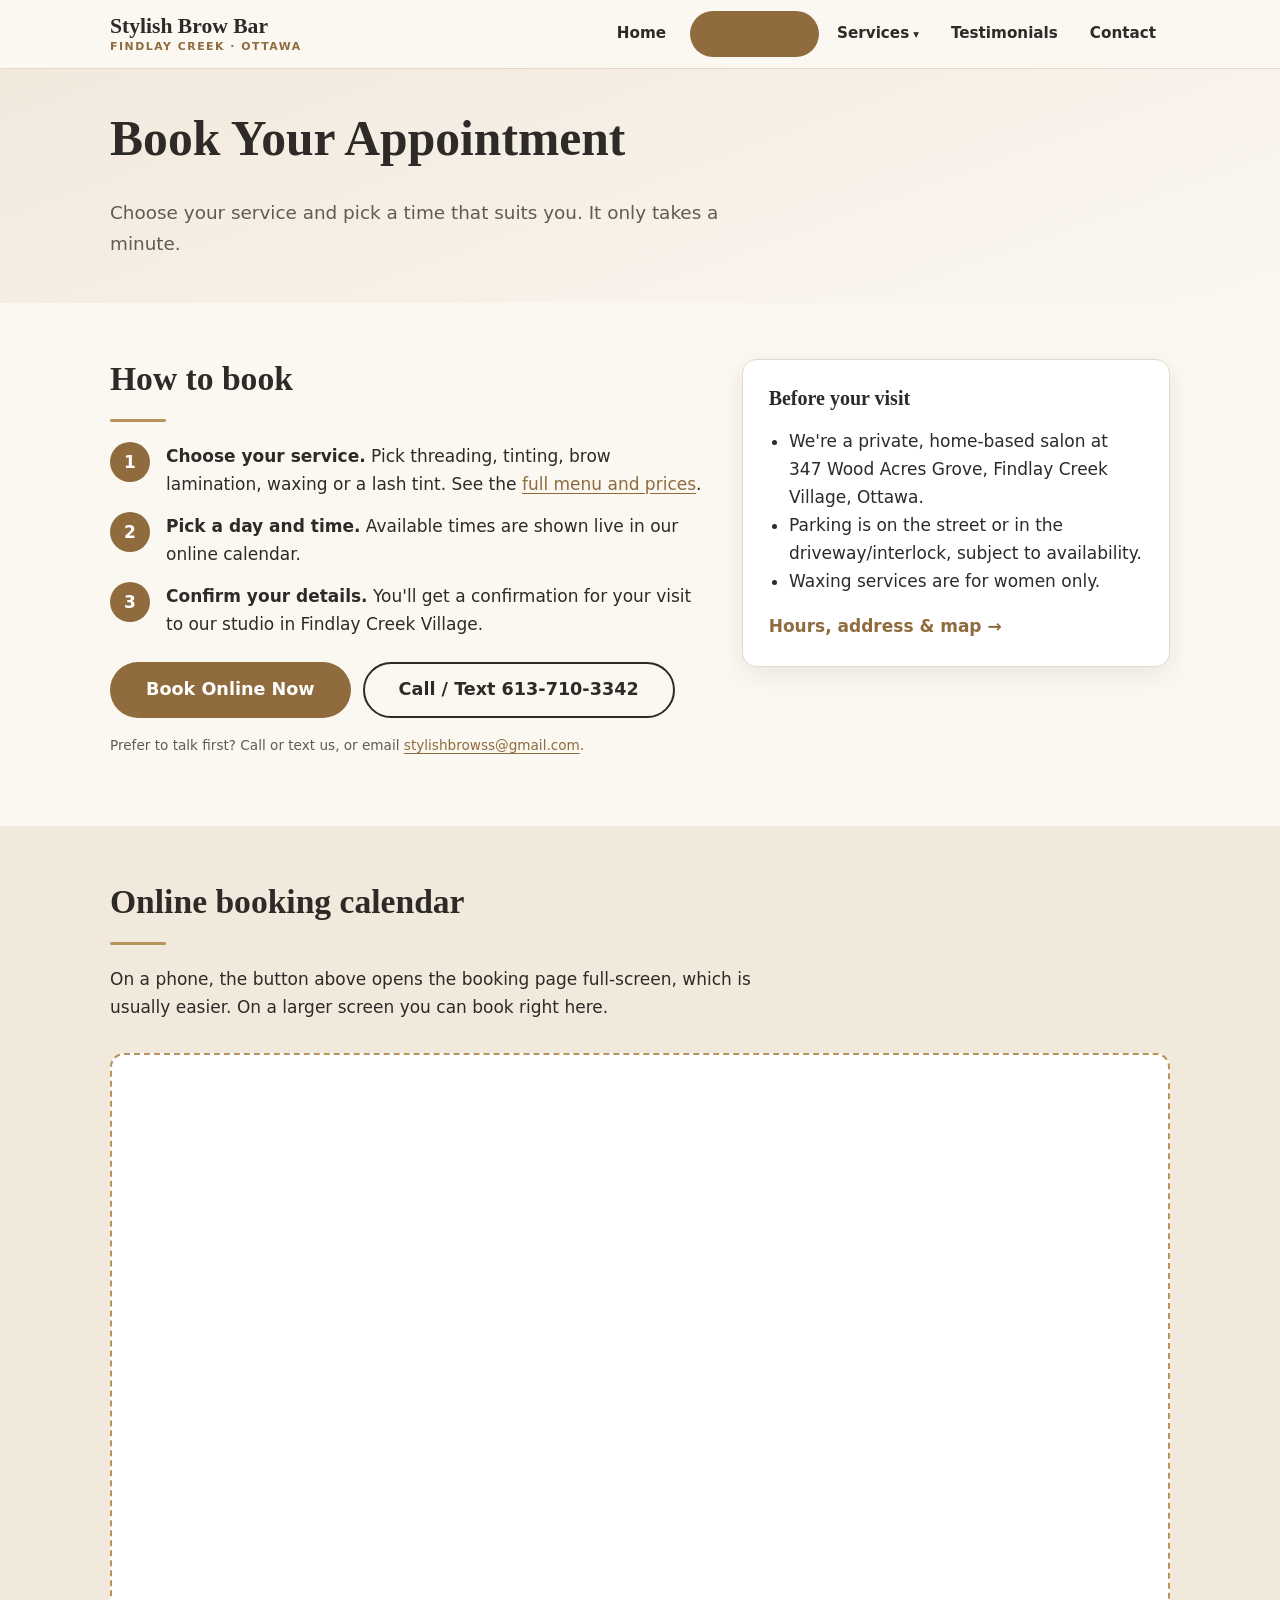
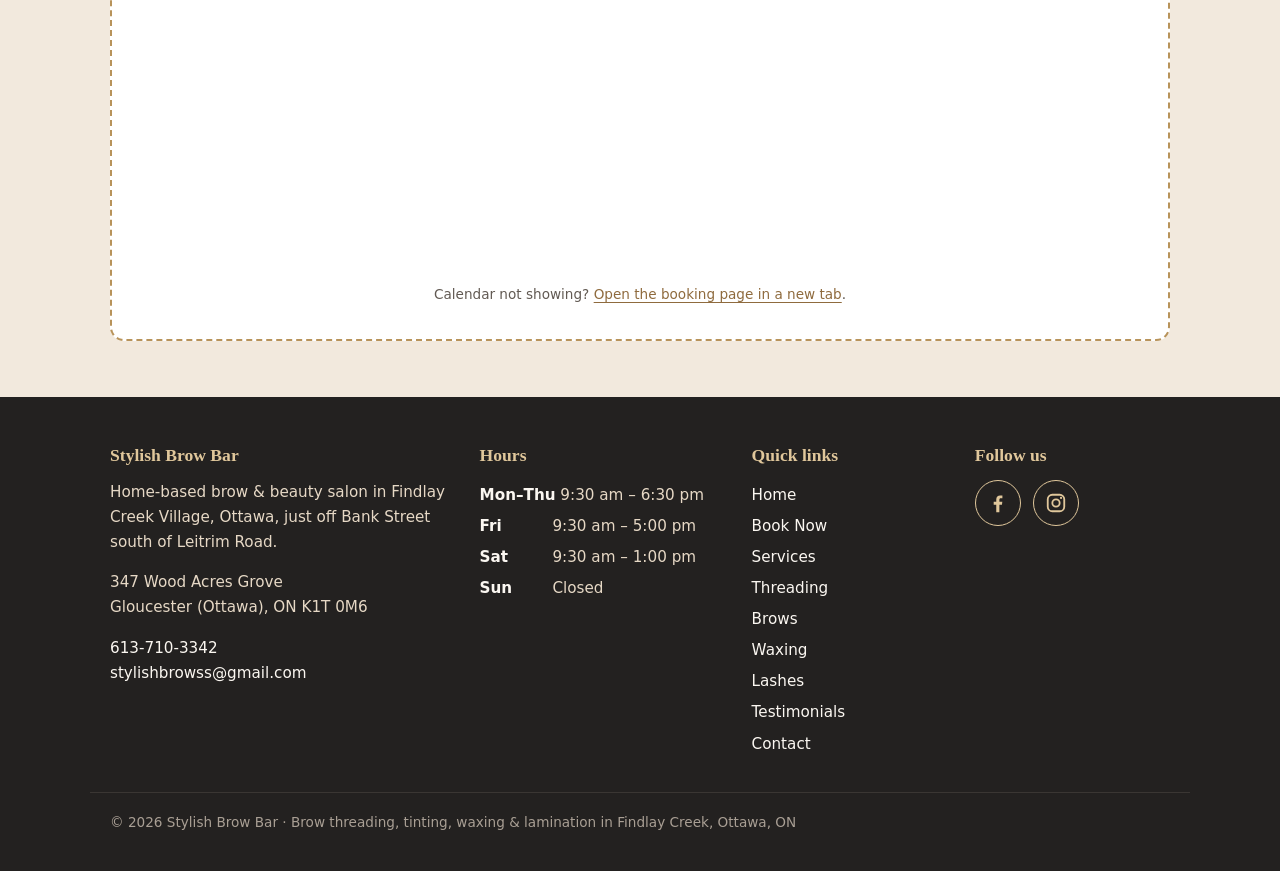
==== book.html @ 84fa39d2 "Add files via upload" ====
<!DOCTYPE html>
<html lang="en-CA">
<head>
<meta charset="utf-8">
<meta name="viewport" content="width=device-width, initial-scale=1">
<!-- STAGING ONLY: remove the next line when you go live (see README.md) -->
<meta name="robots" content="noindex">
<title>Book an Appointment | Stylish Brow Bar, Findlay Creek Ottawa</title>
<meta name="description" content="Book your brow threading, tinting, lamination, waxing or lash tint online at Stylish Brow Bar in Findlay Creek Village, Ottawa. Or call or text 613-710-3342.">
<link rel="canonical" href="https://www.stylishbrowbar.ca/book">
<meta property="og:type" content="website">
<meta property="og:title" content="Book an Appointment | Stylish Brow Bar, Findlay Creek Ottawa">
<meta property="og:description" content="Book online or call or text to schedule your brow and beauty appointment in Findlay Creek, Ottawa.">
<meta property="og:url" content="https://www.stylishbrowbar.ca/book">
<meta name="theme-color" content="#FBF7F1">
<link rel="stylesheet" href="styles.css">
<script type="application/ld+json">
{
  "@context": "https://schema.org",
  "@type": "BeautySalon",
  "@id": "https://www.stylishbrowbar.ca/#business",
  "name": "Stylish Brow Bar",
  "url": "https://www.stylishbrowbar.ca/",
  "telephone": "+1-613-710-3342",
  "address": {
    "@type": "PostalAddress",
    "streetAddress": "347 Wood Acres Grove",
    "addressLocality": "Ottawa",
    "addressRegion": "ON",
    "postalCode": "K1T 0M6",
    "addressCountry": "CA"
  }
}
</script>
</head>
<body>
<a class="skip-link" href="#main">Skip to content</a>
<header class="site-header">
  <div class="container header-inner">
    <a class="brand" href="./">Stylish Brow Bar<span>Findlay Creek · Ottawa</span></a>
    <input type="checkbox" id="nav-toggle" class="nav-toggle" aria-label="Open or close the menu">
    <label for="nav-toggle" class="nav-toggle-label"><span></span></label>
    <nav class="site-nav" aria-label="Main navigation">
      <ul>
        <li><a href="./">Home</a></li>
        <li><a class="nav-cta" href="book" aria-current="page">Book Now</a></li>
        <li class="has-sub"><a href="services">Services</a>
          <ul class="sub">
            <li><a href="services/threading">Threading</a></li>
            <li><a href="services/brows">Brows</a></li>
            <li><a href="services/waxing">Waxing</a></li>
            <li><a href="services/lashes">Lashes</a></li>
          </ul>
        </li>
        <li><a href="reviews">Testimonials</a></li>
        <li><a href="contact">Contact</a></li>
      </ul>
    </nav>
  </div>
</header>

<main id="main">

  <section class="page-hero">
    <div class="container">
      <h1>Book Your Appointment</h1>
      <p class="lead">Choose your service and pick a time that suits you. It only takes a minute.</p>
    </div>
  </section>

  <section class="section">
    <div class="container split">
      <div>
        <h2>How to book</h2>
        <hr class="divider">
        <ol class="steps">
          <li><strong>Choose your service.</strong> Pick threading, tinting, brow lamination, waxing or a lash tint. See the <a href="services">full menu and prices</a>.</li>
          <li><strong>Pick a day and time.</strong> Available times are shown live in our online calendar.</li>
          <li><strong>Confirm your details.</strong> You'll get a confirmation for your visit to our studio in Findlay Creek Village.</li>
        </ol>
        <div class="btn-row">
          <a class="btn btn-primary btn-large" href="https://stylishbrows.as.me/schedule.php" target="_blank" rel="noopener">Book Online Now</a>
          <a class="btn btn-outline btn-large" href="tel:+16137103342">Call / Text 613-710-3342</a>
        </div>
        <p class="small" style="margin-top:1rem">Prefer to talk first? Call or text us, or email <a href="mailto:stylishbrowss@gmail.com">stylishbrowss@gmail.com</a>.</p>
      </div>

      <aside class="info-card">
        <h3>Before your visit</h3>
        <ul>
          <li>We're a private, home-based salon at 347 Wood Acres Grove, Findlay Creek Village, Ottawa.</li>
          <li>Parking is on the street or in the driveway/interlock, subject to availability.</li>
          <li>Waxing services are for women only.</li>
        </ul>
        <!--
          POLICIES PLACEHOLDER: you told us there are no cancellation or late-arrival rules,
          so none are shown. If you add some later, put them here, for example:
          <li>Cancellation: ...</li>
          <li>Late arrivals: ...</li>
        -->
        <a class="card-link" href="contact">Hours, address &amp; map →</a>
      </aside>
    </div>
  </section>

  <section class="section section-alt">
    <div class="container">
      <div class="section-head">
        <h2>Online booking calendar</h2>
        <hr class="divider">
        <p>On a phone, the button above opens the booking page full-screen, which is usually easier. On a larger screen you can book right here.</p>
      </div>
      <!--
        BOOKING WIDGET PLACEHOLDER
        This embeds your current scheduling page (stylishbrows.as.me, which looks like Acuity Scheduling).
        If the box below stays blank, copy the official embed code from your Acuity account
        (Integrations > Embed Scheduler) and paste it in place of the <iframe>.
      -->
      <div class="booking-box">
        <iframe src="https://stylishbrows.as.me/schedule.php" title="Stylish Brow Bar online booking calendar" loading="lazy"></iframe>
        <p class="small">Calendar not showing? <a href="https://stylishbrows.as.me/schedule.php" target="_blank" rel="noopener">Open the booking page in a new tab</a>.</p>
      </div>
    </div>
  </section>

</main>

<footer class="site-footer">
  <div class="container footer-grid">
    <div>
      <h2>Stylish Brow Bar</h2>
      <p>Home-based brow &amp; beauty salon in Findlay Creek Village, Ottawa, just off Bank Street south of Leitrim Road.</p>
      <p>347 Wood Acres Grove<br>Gloucester (Ottawa), ON K1T 0M6</p>
      <p><a href="tel:+16137103342">613-710-3342</a><br><a href="mailto:stylishbrowss@gmail.com">stylishbrowss@gmail.com</a></p>
    </div>
    <div>
      <h2>Hours</h2>
      <ul class="hours-list">
        <li><span>Mon–Thu</span> 9:30 am – 6:30 pm</li>
        <li><span>Fri</span> 9:30 am – 5:00 pm</li>
        <li><span>Sat</span> 9:30 am – 1:00 pm</li>
        <li><span>Sun</span> Closed</li>
      </ul>
    </div>
    <div>
      <h2>Quick links</h2>
      <ul class="footer-links">
        <li><a href="./">Home</a></li>
        <li><a href="book">Book Now</a></li>
        <li><a href="services">Services</a></li>
        <li><a href="services/threading">Threading</a></li>
        <li><a href="services/brows">Brows</a></li>
        <li><a href="services/waxing">Waxing</a></li>
        <li><a href="services/lashes">Lashes</a></li>
        <li><a href="reviews">Testimonials</a></li>
        <li><a href="contact">Contact</a></li>
      </ul>
    </div>
    <div>
      <h2>Follow us</h2>
      <div class="social">
        <a href="https://www.facebook.com/stylishbrowbar" aria-label="Stylish Brow Bar on Facebook" target="_blank" rel="noopener"><svg viewBox="0 0 24 24" fill="currentColor" aria-hidden="true"><path d="M13.5 22v-8.2h2.8l.4-3.3h-3.2V8.4c0-.9.3-1.6 1.6-1.6h1.7V3.9c-.3 0-1.3-.1-2.5-.1-2.5 0-4.2 1.5-4.2 4.3v2.4H7.3v3.3h2.8V22h3.4z"/></svg></a>
        <a href="https://www.instagram.com/stylishbrowbar/" aria-label="Stylish Brow Bar on Instagram" target="_blank" rel="noopener"><svg viewBox="0 0 24 24" fill="none" stroke="currentColor" stroke-width="2" aria-hidden="true"><rect x="3" y="3" width="18" height="18" rx="5"/><circle cx="12" cy="12" r="4"/><circle cx="17.5" cy="6.5" r="1.2" fill="currentColor" stroke="none"/></svg></a>
      </div>
    </div>
  </div>
  <div class="container footer-bottom">
    <p>&copy; 2026 Stylish Brow Bar · Brow threading, tinting, waxing &amp; lamination in Findlay Creek, Ottawa, ON</p>
  </div>
</footer>

<div class="mobile-bar">
  <a class="btn btn-primary" href="https://stylishbrows.as.me/schedule.php" target="_blank" rel="noopener">Book Now</a>
  <a class="btn btn-outline" href="tel:+16137103342">Call / Text</a>
</div>
</body>
</html>
---- styles.css ----
/* ==========================================================================
   Stylish Brow Bar – shared stylesheet
   Edit the colours / fonts in :root below to restyle the whole site.
   ========================================================================== */

:root {
  --cream: #FBF7F1;
  --beige: #F2E9DD;
  --sand: #E6D8C5;
  --white: #FFFFFF;
  --charcoal: #2D2A27;
  --muted: #625A53;
  --gold: #B8935A;
  --gold-dark: #8F6B3E;      /* buttons + gold text on light backgrounds */
  --gold-light: #E0C79B;     /* gold text on dark backgrounds */
  --rose: #D9A79C;
  --rose-dark: #A5665B;
  --line: #E4D8C8;

  --font-body: system-ui, -apple-system, "Segoe UI", Roboto, "Helvetica Neue", Arial, sans-serif;
  --font-head: "Iowan Old Style", "Palatino Linotype", Palatino, Georgia, "Times New Roman", serif;

  --radius: 14px;
  --shadow: 0 8px 24px rgba(45, 42, 39, 0.08);
  --max: 1100px;
  --header-h: 68px;
}

/* ---------- Base ---------- */
*, *::before, *::after { box-sizing: border-box; }
html { scroll-behavior: smooth; -webkit-text-size-adjust: 100%; }
body {
  margin: 0;
  background: var(--cream);
  color: var(--charcoal);
  font-family: var(--font-body);
  font-size: 1.0625rem;
  line-height: 1.65;
  padding-bottom: 76px; /* room for the mobile book bar */
}
img, svg, iframe { max-width: 100%; }
a { color: var(--gold-dark); text-underline-offset: 3px; }
a:hover { color: var(--rose-dark); }
:focus-visible { outline: 3px solid var(--gold); outline-offset: 3px; border-radius: 4px; }

h1, h2, h3 {
  font-family: var(--font-head);
  font-weight: 600;
  line-height: 1.2;
  color: var(--charcoal);
  margin: 0 0 0.6em;
}
h1 { font-size: clamp(1.9rem, 5.5vw, 3.1rem); }
h2 { font-size: clamp(1.5rem, 4vw, 2.1rem); }
h3 { font-size: 1.25rem; }
p { margin: 0 0 1em; }
ul { padding-left: 1.2em; }

.container { width: 100%; max-width: var(--max); margin: 0 auto; padding: 0 20px; }

.skip-link {
  position: absolute; left: -9999px; top: 0;
  background: var(--charcoal); color: var(--white);
  padding: 10px 16px; z-index: 200;
}
.skip-link:focus { left: 10px; top: 10px; }

/* ---------- Buttons ---------- */
.btn {
  display: inline-flex; align-items: center; justify-content: center;
  min-height: 48px; padding: 12px 26px;
  border-radius: 999px; border: 2px solid transparent;
  font: 600 1rem/1.2 var(--font-body);
  text-decoration: none; cursor: pointer;
  transition: background 0.2s, color 0.2s, border-color 0.2s, transform 0.2s;
}
.btn:hover { transform: translateY(-1px); }
.btn-primary { background: var(--gold-dark); color: var(--white); }
.btn-primary:hover { background: #765632; color: var(--white); }
.btn-outline { background: transparent; color: var(--charcoal); border-color: var(--charcoal); }
.btn-outline:hover { background: var(--charcoal); color: var(--cream); }
.btn-light { background: var(--cream); color: var(--charcoal); }
.btn-light:hover { background: var(--white); color: var(--charcoal); }
.btn-outline-light { background: transparent; color: var(--cream); border-color: var(--cream); }
.btn-outline-light:hover { background: var(--cream); color: var(--charcoal); }
.btn-row { display: flex; flex-wrap: wrap; gap: 12px; margin-top: 1.5rem; }
.btn-large { min-height: 56px; padding: 14px 34px; font-size: 1.1rem; }

/* ---------- Header + navigation (CSS-only mobile menu) ---------- */
.site-header {
  position: sticky; top: 0; z-index: 100;
  background: rgba(251, 247, 241, 0.97);
  border-bottom: 1px solid var(--line);
}
.header-inner {
  display: flex; align-items: center; justify-content: space-between;
  min-height: var(--header-h);
}
.brand {
  display: flex; flex-direction: column;
  font-family: var(--font-head); font-size: 1.35rem; font-weight: 700;
  color: var(--charcoal); text-decoration: none; line-height: 1.1;
}
.brand span {
  font-family: var(--font-body); font-size: 0.68rem; font-weight: 600;
  letter-spacing: 0.14em; text-transform: uppercase; color: var(--gold-dark); margin-top: 3px;
}
.nav-toggle { position: absolute; opacity: 0; width: 1px; height: 1px; }
.nav-toggle-label {
  display: flex; align-items: center; justify-content: center;
  width: 48px; height: 48px; cursor: pointer; border-radius: 10px;
}
.nav-toggle:focus-visible + .nav-toggle-label { outline: 3px solid var(--gold); }
.nav-toggle-label span,
.nav-toggle-label span::before,
.nav-toggle-label span::after {
  display: block; width: 24px; height: 2px; background: var(--charcoal);
  border-radius: 2px; content: ""; position: relative; transition: transform 0.2s, background 0.2s;
}
.nav-toggle-label span::before { position: absolute; top: -7px; }
.nav-toggle-label span::after { position: absolute; top: 7px; }
.nav-toggle:checked + .nav-toggle-label span { background: transparent; }
.nav-toggle:checked + .nav-toggle-label span::before { transform: translateY(7px) rotate(45deg); }
.nav-toggle:checked + .nav-toggle-label span::after { transform: translateY(-7px) rotate(-45deg); }

.site-nav {
  display: none;
  position: absolute; left: 0; right: 0; top: 100%;
  background: var(--cream); border-bottom: 1px solid var(--line);
  box-shadow: var(--shadow);
}
.nav-toggle:checked ~ .site-nav { display: block; }
.site-nav ul { list-style: none; margin: 0; padding: 8px 20px 16px; }
.site-nav li a {
  display: block; padding: 12px 4px; color: var(--charcoal);
  font-weight: 600; text-decoration: none; border-bottom: 1px solid var(--line);
}
.site-nav li a:hover, .site-nav a[aria-current="page"] { color: var(--gold-dark); }
.site-nav .sub { padding: 0 0 0 16px; }
.site-nav .sub a { font-weight: 500; border-bottom: 0; padding: 9px 4px; }
.site-nav .nav-cta {
  margin: 12px 0 4px; text-align: center; background: var(--gold-dark);
  color: var(--white); border-radius: 999px; border-bottom: 0;
}
.site-nav .nav-cta:hover { background: #765632; color: var(--white); }

@media (min-width: 880px) {
  .nav-toggle-label { display: none; }
  .site-nav { display: block; position: static; background: none; border: 0; box-shadow: none; }
  .site-nav ul { display: flex; align-items: center; gap: 4px; padding: 0; }
  .site-nav li { position: relative; }
  .site-nav li a { border: 0; padding: 10px 14px; font-size: 0.95rem; }
  .site-nav .nav-cta { margin: 0 0 0 6px; padding: 10px 22px; }
  .site-nav .has-sub > a::after { content: " \25BE"; font-size: 0.75em; }
  .site-nav .sub {
    display: none; position: absolute; top: 100%; left: 0; min-width: 190px;
    flex-direction: column; align-items: stretch; gap: 0; padding: 8px;
    background: var(--cream); border: 1px solid var(--line);
    border-radius: var(--radius); box-shadow: var(--shadow);
  }
  .site-nav .has-sub:hover > .sub,
  .site-nav .has-sub:focus-within > .sub { display: flex; }
  .site-nav .sub a { padding: 10px 14px; border-radius: 8px; }
  .site-nav .sub a:hover { background: var(--beige); }
}

/* ---------- Hero ---------- */
.hero {
  padding: 56px 0 64px;
  background:
    radial-gradient(circle at 85% 10%, rgba(217, 167, 156, 0.28), transparent 45%),
    radial-gradient(circle at 10% 90%, rgba(184, 147, 90, 0.18), transparent 45%),
    linear-gradient(160deg, var(--beige), var(--cream));
  text-align: center;
}
.hero .container { max-width: 820px; }
.eyebrow {
  display: inline-block; margin-bottom: 1rem;
  font-size: 0.78rem; font-weight: 700; letter-spacing: 0.16em;
  text-transform: uppercase; color: var(--gold-dark);
}
.hero-sub {
  font-family: var(--font-head); font-size: clamp(1.05rem, 3vw, 1.35rem);
  color: var(--rose-dark); margin-bottom: 0.5rem;
}
.hero .btn-row { justify-content: center; }
.page-hero { padding: 40px 0 44px; background: linear-gradient(160deg, var(--beige), var(--cream)); }
.page-hero p.lead { max-width: 680px; margin-bottom: 0; }
.breadcrumb { font-size: 0.88rem; color: var(--muted); margin-bottom: 0.8rem; }
.breadcrumb a { color: var(--muted); }
.breadcrumb a:hover { color: var(--gold-dark); }

/* ---------- Sections ---------- */
.section { padding: 56px 0; }
.section-alt { background: var(--beige); }
.section-head { max-width: 680px; margin-bottom: 2rem; }
.section-head.center { margin-left: auto; margin-right: auto; text-align: center; }
.lead { font-size: 1.15rem; color: var(--muted); }
.divider { width: 56px; height: 3px; background: var(--gold); border: 0; margin: 0 0 1.2rem; border-radius: 2px; }
.center .divider { margin-left: auto; margin-right: auto; }

.split { display: grid; gap: 32px; }
@media (min-width: 880px) { .split { grid-template-columns: 1.4fr 1fr; align-items: start; } }

/* ---------- Cards ---------- */
.cards { display: grid; gap: 20px; grid-template-columns: 1fr; }
@media (min-width: 640px) { .cards { grid-template-columns: repeat(2, 1fr); } }
@media (min-width: 1000px) { .cards.cols-4 { grid-template-columns: repeat(4, 1fr); } }
.card, .info-card {
  background: var(--white); border: 1px solid var(--line);
  border-radius: var(--radius); padding: 26px; box-shadow: var(--shadow);
}
.card h3 { margin-bottom: 0.4em; }
.card p { color: var(--muted); }
.card .from { font-weight: 700; color: var(--gold-dark); margin-bottom: 0.4rem; }
.card-link { font-weight: 600; text-decoration: none; }
.card-link:hover { text-decoration: underline; }
.info-card h2, .info-card h3 { margin-bottom: 0.5em; }
.info-card p:last-child { margin-bottom: 0; }

/* ---------- Service menus ---------- */
.service-list { display: grid; gap: 16px; }
.service {
  background: var(--white); border: 1px solid var(--line);
  border-left: 4px solid var(--gold); border-radius: var(--radius); padding: 22px 24px;
}
.service-head { display: flex; flex-wrap: wrap; justify-content: space-between; align-items: baseline; gap: 6px 16px; }
.service h3 { margin: 0; }
.service-meta { margin: 0; display: flex; gap: 14px; align-items: baseline; }
.service-meta .time { color: var(--muted); font-size: 0.92rem; }
.service-meta .price { font-family: var(--font-head); font-size: 1.4rem; font-weight: 700; color: var(--gold-dark); }
.service p { margin: 0.6rem 0 0; color: var(--muted); }

.price-list { list-style: none; margin: 0; padding: 0; }
.price-list li {
  display: flex; justify-content: space-between; gap: 16px;
  padding: 12px 0; border-bottom: 1px dashed var(--sand);
}
.price-list li:last-child { border-bottom: 0; }
.price-list .price { font-weight: 700; color: var(--gold-dark); white-space: nowrap; }
.price-list small { display: block; color: var(--muted); font-size: 0.85rem; }

.note {
  background: var(--beige); border-left: 4px solid var(--rose);
  padding: 14px 18px; border-radius: 0 10px 10px 0; color: var(--muted);
}

/* ---------- Steps / booking ---------- */
.steps { counter-reset: step; list-style: none; padding: 0; margin: 0 0 1.5rem; display: grid; gap: 14px; }
.steps li {
  counter-increment: step; position: relative; padding-left: 56px; min-height: 40px;
}
.steps li::before {
  content: counter(step); position: absolute; left: 0; top: 0;
  width: 40px; height: 40px; border-radius: 50%;
  background: var(--gold-dark); color: var(--white);
  display: flex; align-items: center; justify-content: center; font-weight: 700;
}
.booking-box {
  background: var(--white); border: 2px dashed var(--gold);
  border-radius: var(--radius); padding: 20px; text-align: center;
}
.booking-box iframe { width: 100%; min-height: 800px; border: 0; }

/* ---------- Reviews ---------- */
.review-grid { display: grid; gap: 20px; }
@media (min-width: 760px) { .review-grid { grid-template-columns: repeat(3, 1fr); } }
.review {
  background: var(--white); border: 1px solid var(--line);
  border-radius: var(--radius); padding: 26px; box-shadow: var(--shadow); margin: 0;
}
.stars { color: var(--gold); font-size: 1.25rem; letter-spacing: 3px; margin-bottom: 0.6rem; }
.review blockquote { margin: 0 0 1rem; font-family: var(--font-head); font-size: 1.1rem; line-height: 1.55; }
.review figcaption { font-size: 0.92rem; color: var(--muted); }
.review figcaption strong { color: var(--charcoal); }
.rating-summary { display: flex; align-items: center; gap: 14px; flex-wrap: wrap; margin-bottom: 2rem; }
.rating-summary .big { font-family: var(--font-head); font-size: 3rem; font-weight: 700; line-height: 1; }

/* ---------- Contact ---------- */
.hours-table { width: 100%; border-collapse: collapse; }
.hours-table th, .hours-table td { text-align: left; padding: 9px 0; border-bottom: 1px solid var(--line); font-weight: 400; }
.hours-table th { font-weight: 600; }
.hours-table tr:last-child th, .hours-table tr:last-child td { border-bottom: 0; }
.contact-line { font-size: 1.15rem; margin-bottom: 0.4rem; }
.contact-line a { font-weight: 600; }
.map-wrap { position: relative; border-radius: var(--radius); overflow: hidden; border: 1px solid var(--line); aspect-ratio: 16 / 10; background: var(--sand); }
.map-wrap iframe { position: absolute; inset: 0; width: 100%; height: 100%; border: 0; }
.small { font-size: 0.85rem; color: var(--muted); }

/* ---------- CTA band ---------- */
.cta-band { background: var(--charcoal); color: var(--cream); text-align: center; padding: 56px 0; }
.cta-band h2 { color: var(--cream); }
.cta-band p { color: var(--sand); max-width: 560px; margin-left: auto; margin-right: auto; }
.cta-band .btn-row { justify-content: center; }

/* ---------- Footer ---------- */
.site-footer { background: #232120; color: var(--sand); padding: 48px 0 24px; font-size: 0.95rem; }
.site-footer h2 { font-size: 1.1rem; color: var(--gold-light); margin-bottom: 0.8em; }
.site-footer a { color: var(--cream); text-decoration: none; }
.site-footer a:hover { color: var(--gold-light); text-decoration: underline; }
.footer-grid { display: grid; gap: 28px; grid-template-columns: 1fr; }
@media (min-width: 640px) { .footer-grid { grid-template-columns: repeat(2, 1fr); } }
@media (min-width: 980px) { .footer-grid { grid-template-columns: 1.4fr 1fr 0.8fr 0.8fr; } }
.hours-list, .footer-links { list-style: none; margin: 0; padding: 0; }
.hours-list li, .footer-links li { padding: 3px 0; }
.hours-list span { display: inline-block; min-width: 68px; color: var(--cream); font-weight: 600; }
.social { display: flex; gap: 12px; }
.social a {
  display: flex; align-items: center; justify-content: center;
  width: 46px; height: 46px; border-radius: 50%;
  border: 1px solid var(--gold-light); color: var(--gold-light);
}
.social a:hover { background: var(--gold-light); color: var(--charcoal); text-decoration: none; }
.social svg { width: 22px; height: 22px; }
.footer-bottom { margin-top: 32px; padding-top: 18px; border-top: 1px solid #3a3633; font-size: 0.85rem; color: #a99f94; }

/* ---------- Sticky mobile book bar ---------- */
.mobile-bar {
  position: fixed; left: 0; right: 0; bottom: 0; z-index: 90;
  display: flex; gap: 10px; padding: 10px 14px calc(10px + env(safe-area-inset-bottom));
  background: rgba(251, 247, 241, 0.98); border-top: 1px solid var(--line);
  box-shadow: 0 -4px 16px rgba(45, 42, 39, 0.08);
}
.mobile-bar .btn { flex: 1; min-height: 52px; }
@media (min-width: 880px) {
  .mobile-bar { display: none; }
  body { padding-bottom: 0; }
}

@media (prefers-reduced-motion: reduce) {
  html { scroll-behavior: auto; }
  .btn, .nav-toggle-label span, .nav-toggle-label span::before, .nav-toggle-label span::after { transition: none; }
}
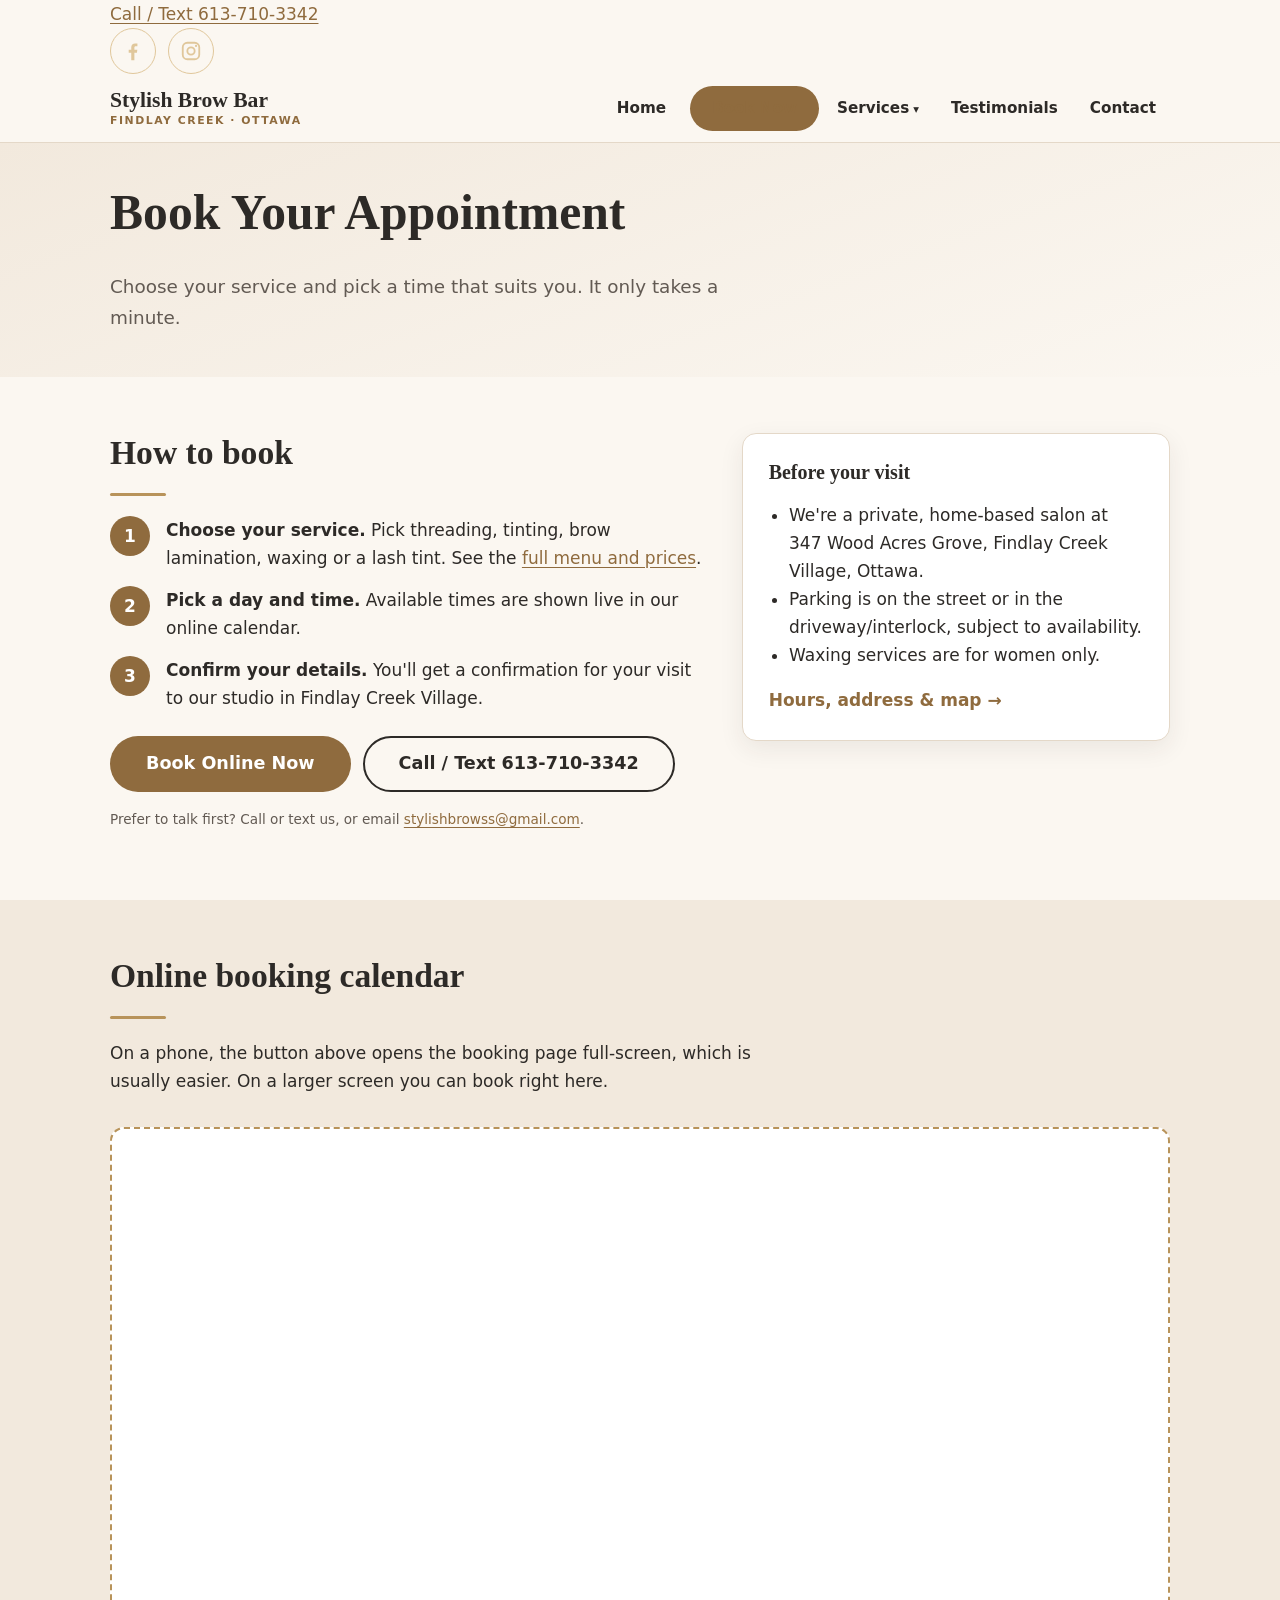
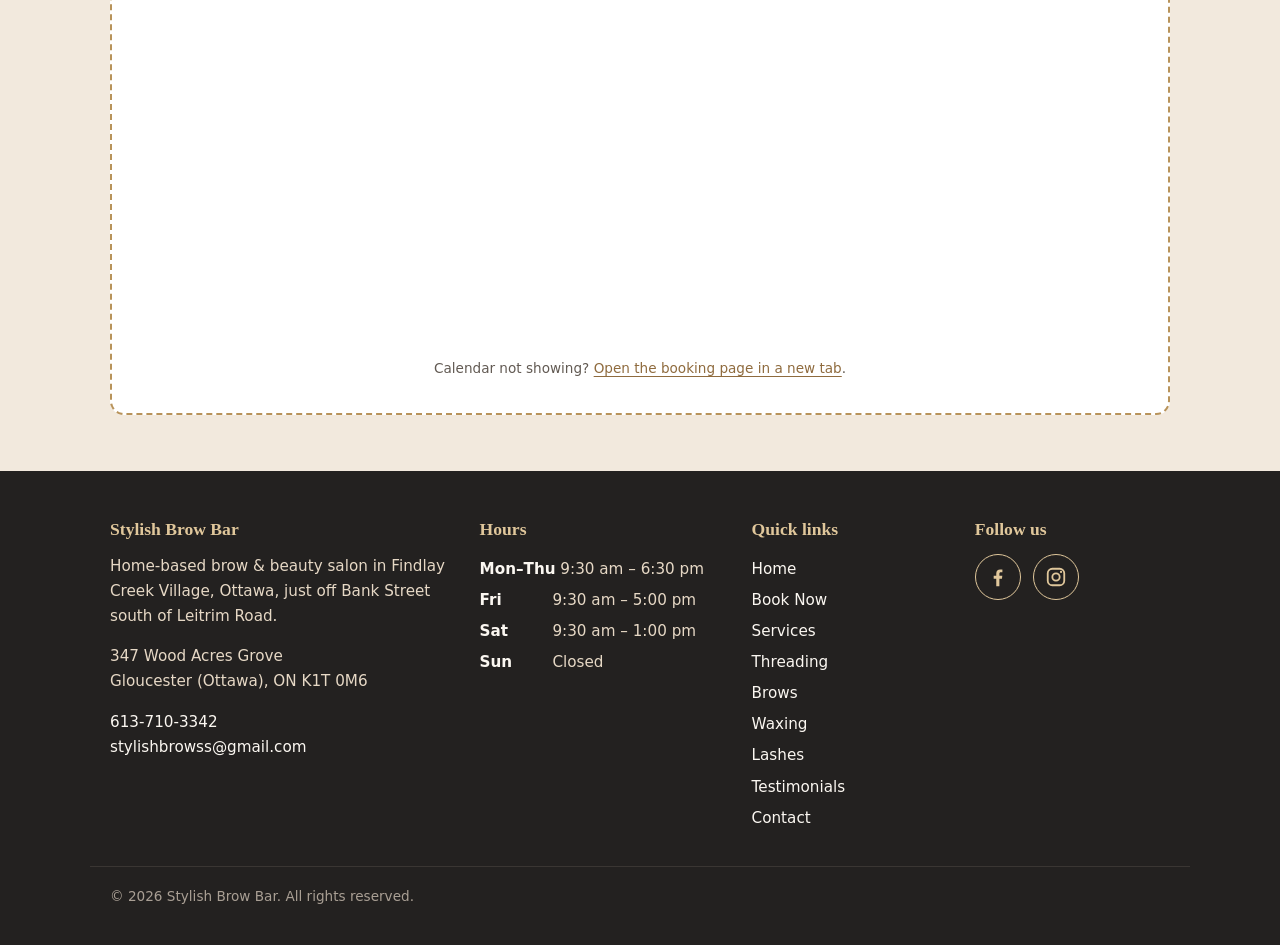
==== commit ed14393a: "Add files via upload" ====
--- a/book.html
+++ b/book.html
@@ -35,6 +35,15 @@
 </head>
 <body>
 <a class="skip-link" href="#main">Skip to content</a>
+<div class="topbar">
+  <div class="container topbar-inner">
+    <a class="topbar-phone" href="tel:+16137103342">Call / Text 613-710-3342</a>
+    <div class="social">
+      <a href="https://www.facebook.com/stylishbrowbar" aria-label="Stylish Brow Bar on Facebook" target="_blank" rel="noopener"><svg viewBox="0 0 24 24" fill="currentColor" aria-hidden="true"><path d="M13.5 22v-8.2h2.8l.4-3.3h-3.2V8.4c0-.9.3-1.6 1.6-1.6h1.7V3.9c-.3 0-1.3-.1-2.5-.1-2.5 0-4.2 1.5-4.2 4.3v2.4H7.3v3.3h2.8V22h3.4z"/></svg></a>
+      <a href="https://www.instagram.com/stylishbrowbar/" aria-label="Stylish Brow Bar on Instagram" target="_blank" rel="noopener"><svg viewBox="0 0 24 24" fill="none" stroke="currentColor" stroke-width="2" aria-hidden="true"><rect x="3" y="3" width="18" height="18" rx="5"/><circle cx="12" cy="12" r="4"/><circle cx="17.5" cy="6.5" r="1.2" fill="currentColor" stroke="none"/></svg></a>
+    </div>
+  </div>
+</div>
 <header class="site-header">
   <div class="container header-inner">
     <a class="brand" href="./">Stylish Brow Bar<span>Findlay Creek · Ottawa</span></a>
@@ -165,7 +174,7 @@
     </div>
   </div>
   <div class="container footer-bottom">
-    <p>&copy; 2026 Stylish Brow Bar · Brow threading, tinting, waxing &amp; lamination in Findlay Creek, Ottawa, ON</p>
+    <p>&copy; 2026 Stylish Brow Bar. All rights reserved.</p>
   </div>
 </footer>
 
--- a/styles.css
+++ b/styles.css
@@ -184,6 +184,7 @@
   color: var(--rose-dark); margin-bottom: 0.5rem;
 }
 .hero .btn-row { justify-content: center; }
+.h1-sub { display: inline-block; margin-top: 0.3em; font-size: 0.52em; font-weight: 500; line-height: 1.3; color: var(--rose-dark); }
 .page-hero { padding: 40px 0 44px; background: linear-gradient(160deg, var(--beige), var(--cream)); }
 .page-hero p.lead { max-width: 680px; margin-bottom: 0; }
 .breadcrumb { font-size: 0.88rem; color: var(--muted); margin-bottom: 0.8rem; }
@@ -331,3 +332,133 @@
   html { scroll-behavior: auto; }
   .btn, .nav-toggle-label span, .nav-toggle-label span::before, .nav-toggle-label span::after { transition: none; }
 }
+
+/* ==========================================================================
+   Featurable reviews widget: match the Stylish Brow Bar look   (version 2)
+   HOW TO USE: in styles.css, DELETE the earlier "Featurable reviews widget" block
+   (from its comment to the end of the file) and paste this whole file in its place,
+   at the very end of styles.css. Do not use Featurable's own custom-CSS box.
+
+   Built from the real widget HTML. Where Featurable publishes stable class names
+   (.summary-bar__btn, .review__reviewer-name ...) we use those. Colours are set with
+   !important because the widget sets some colours inline (e.g. the stars).
+   Palette: cream #FBF7F1, charcoal #2D2A27, muted #625A53, line #E4D8C8,
+   gold #B8935A (stars), dark gold #8F6B3E (buttons/links).
+   ========================================================================== */
+
+#google-reviews-widget {
+  max-width: 1100px;
+  margin: 0 auto 2rem;
+  color: #2D2A27;
+}
+
+/* Fonts: site body font everywhere, site serif for headings */
+#google-reviews-widget,
+#google-reviews-widget * {
+  font-family: system-ui, -apple-system, "Segoe UI", Roboto, "Helvetica Neue", Arial, sans-serif !important;
+}
+#google-reviews-widget h1,
+#google-reviews-widget h2,
+#google-reviews-widget h3,
+#google-reviews-widget h4 {
+  font-family: "Iowan Old Style", "Palatino Linotype", Palatino, Georgia, "Times New Roman", serif !important;
+  color: #2D2A27 !important;
+  font-weight: 600 !important;
+}
+
+/* ---------- Summary bar ("Excellent 5.0 · Google · Based on 61 reviews · Write a review") ---------- */
+#google-reviews-widget .summary-bar {
+  background: #FFFFFF !important;
+  border: 1px solid #E4D8C8 !important;
+  border-radius: 14px !important;
+  box-shadow: 0 8px 24px rgba(45, 42, 39, 0.08) !important;
+}
+#google-reviews-widget .summary-bar__label {
+  color: #2D2A27 !important;
+  font-family: "Iowan Old Style", "Palatino Linotype", Palatino, Georgia, "Times New Roman", serif !important;
+  font-weight: 600 !important;
+}
+#google-reviews-widget .summary-bar__rating {
+  color: #2D2A27 !important;
+  font-weight: 600 !important;
+}
+#google-reviews-widget .summary-bar__sublabel {
+  color: #625A53 !important;
+}
+#google-reviews-widget .summary-bar__profile-link {
+  color: #8F6B3E !important;
+}
+
+/* "Write a review" button */
+#google-reviews-widget .summary-bar__btn {
+  background: #8F6B3E !important;
+  border: 2px solid #8F6B3E !important;
+  color: #FFFFFF !important;
+  border-radius: 999px !important;
+  font-weight: 600 !important;
+}
+#google-reviews-widget .summary-bar__btn:hover {
+  background: #765632 !important;
+  border-color: #765632 !important;
+}
+
+/* ---------- Stars (the widget sets their colour inline, so !important is needed) ---------- */
+#google-reviews-widget .star-rating__fill span,
+#google-reviews-widget .star-rating__fill svg {
+  color: #B8935A !important;
+}
+#google-reviews-widget .star-rating__empty span,
+#google-reviews-widget .star-rating__empty svg {
+  color: #E4D8C8 !important;
+}
+/* stars inside the review cards */
+#google-reviews-widget [class*="StarRating-module__starFilled"] {
+  color: #B8935A !important;
+  fill: #B8935A !important;
+}
+#google-reviews-widget [class*="StarRating-module__starEmpty"] {
+  color: #E4D8C8 !important;
+  fill: #E4D8C8 !important;
+}
+
+/* ---------- Review cards ---------- */
+#google-reviews-widget [class*="ReviewCard-module__reviewCard"] {
+  background: #FFFFFF !important;
+  border: 1px solid #E4D8C8 !important;
+  border-radius: 14px !important;
+  box-shadow: 0 8px 24px rgba(45, 42, 39, 0.08) !important;
+  color: #2D2A27 !important;
+}
+#google-reviews-widget .review__reviewer-name {
+  color: #2D2A27 !important;
+  font-weight: 600 !important;
+}
+#google-reviews-widget [class*="review__date"] {
+  color: #625A53 !important;
+}
+/* review text: serif, like the rest of the site's quotes */
+#google-reviews-widget [class*="ReviewCard-module__reviewBody"] {
+  color: #2D2A27 !important;
+  font-family: "Iowan Old Style", "Palatino Linotype", Palatino, Georgia, "Times New Roman", serif !important;
+  font-size: 1.05rem !important;
+  line-height: 1.55 !important;
+}
+#google-reviews-widget [class*="ReviewCard-module__readMore"] {
+  color: #8F6B3E !important;
+}
+/* round initial avatars (shown when a reviewer has no photo): one calm gold instead of random colours */
+#google-reviews-widget [class*="ReviewCard-module__fallback"] {
+  background-color: #B8935A !important;
+  color: #FFFFFF !important;
+}
+
+/* ---------- Carousel arrows ---------- */
+#google-reviews-widget [class*="Carousel-module__btn"],
+#google-reviews-widget [class*="Slider-module__btn"] {
+  background: #FFFFFF !important;
+  color: #8F6B3E !important;
+  border: 1px solid #E4D8C8 !important;
+}
+
+/* NOTE: the small "Powered by Featurable" badge and the Google logo are deliberately left alone.
+   The free plan requires the badge to stay visible. */
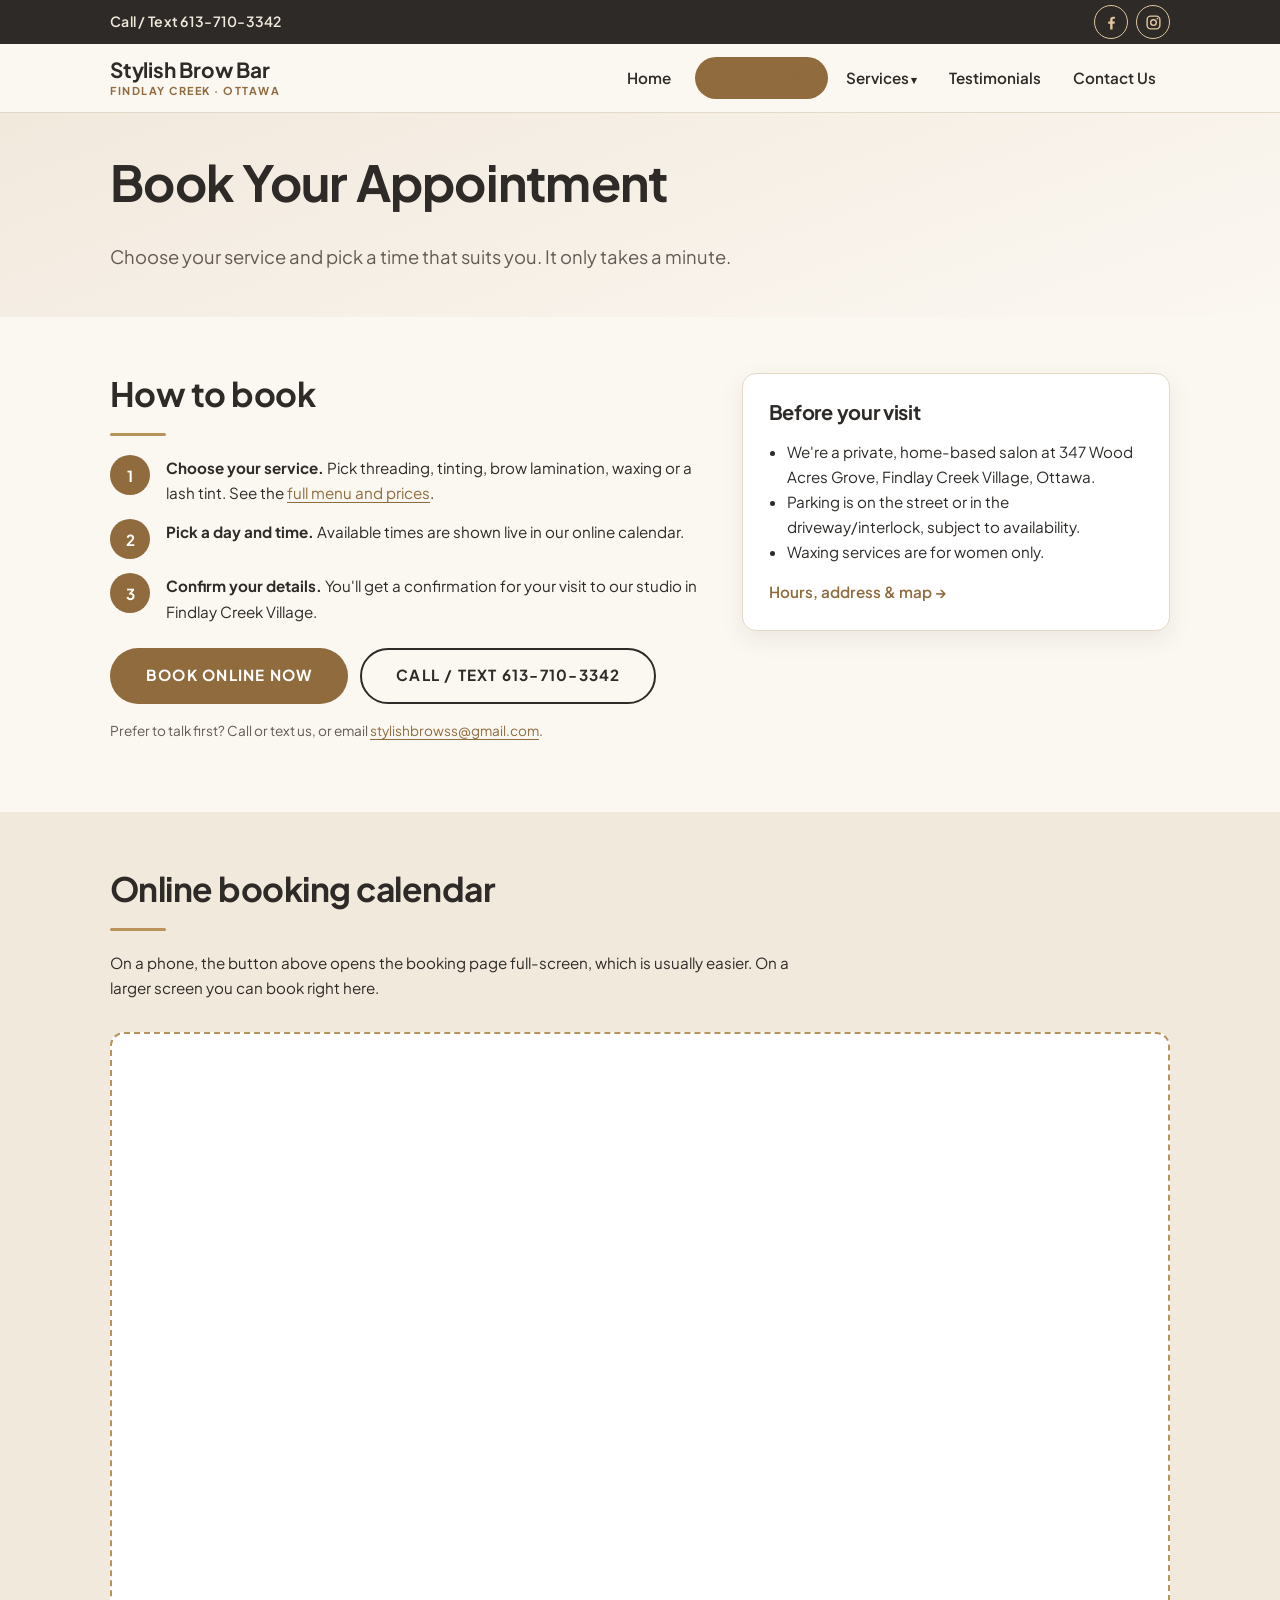
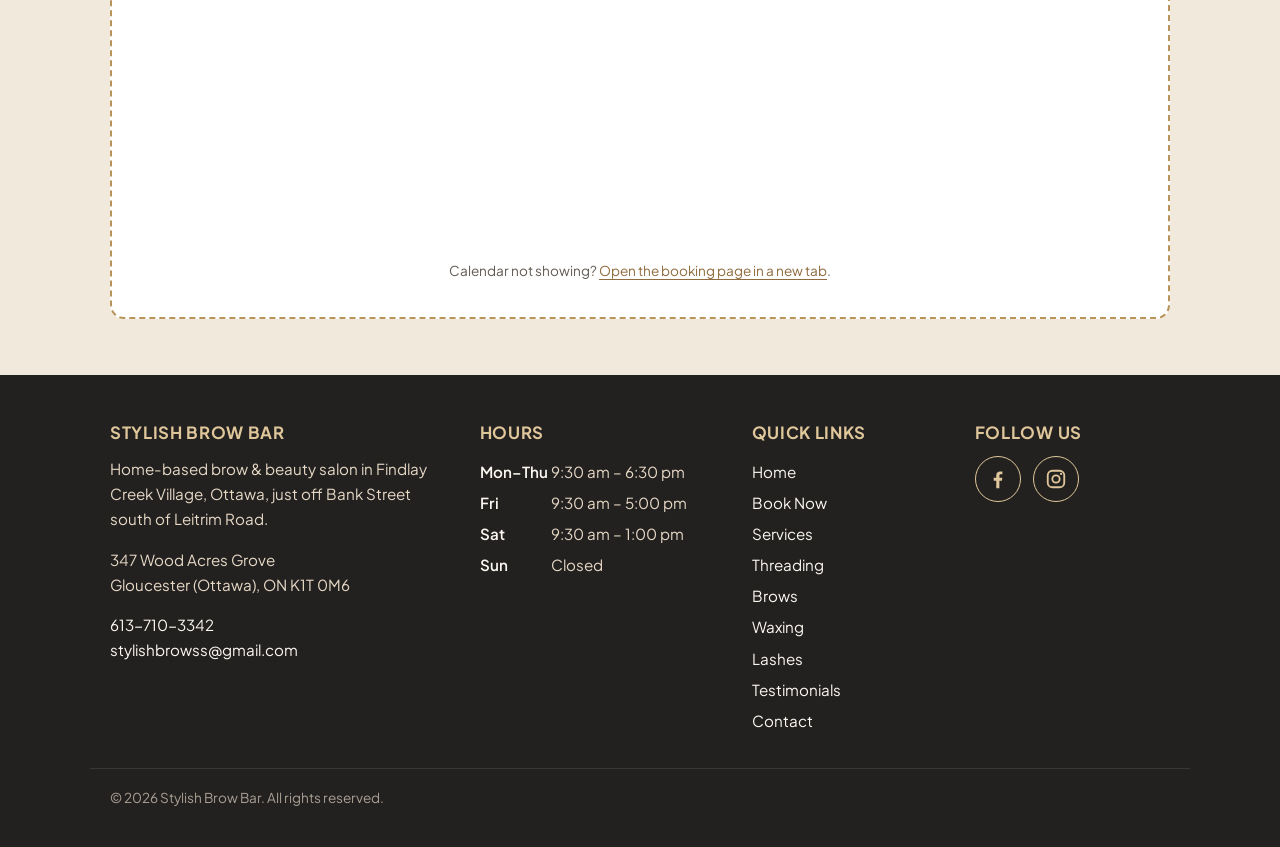
==== commit ac2d8761: "Update book.html" ====
--- a/book.html
+++ b/book.html
@@ -62,7 +62,7 @@
           </ul>
         </li>
         <li><a href="reviews">Testimonials</a></li>
-        <li><a href="contact">Contact</a></li>
+        <li><a href="contact">Contact Us</a></li>
       </ul>
     </nav>
   </div>
--- a/styles.css
+++ b/styles.css
@@ -1,3 +1,5 @@
+@import url('https://fonts.googleapis.com/css2?family=Plus+Jakarta+Sans:wght@400;500;600;700&display=swap');
+
 /* ==========================================================================
    Stylish Brow Bar – shared stylesheet
    Edit the colours / fonts in :root below to restyle the whole site.
@@ -17,8 +19,8 @@
   --rose-dark: #A5665B;
   --line: #E4D8C8;
 
-  --font-body: system-ui, -apple-system, "Segoe UI", Roboto, "Helvetica Neue", Arial, sans-serif;
-  --font-head: "Iowan Old Style", "Palatino Linotype", Palatino, Georgia, "Times New Roman", serif;
+  --font-body: "Plus Jakarta Sans", -apple-system, BlinkMacSystemFont, "Segoe UI", Roboto, "Helvetica Neue", Arial, sans-serif;
+  --font-head: "Plus Jakarta Sans", -apple-system, BlinkMacSystemFont, "Segoe UI", Roboto, "Helvetica Neue", Arial, sans-serif;
 
   --radius: 14px;
   --shadow: 0 8px 24px rgba(45, 42, 39, 0.08);
@@ -34,7 +36,7 @@
   background: var(--cream);
   color: var(--charcoal);
   font-family: var(--font-body);
-  font-size: 1.0625rem;
+  font-size: 0.95rem; /* lowered from 1.0625rem (17px -> 15.2px) */
   line-height: 1.65;
   padding-bottom: 76px; /* room for the mobile book bar */
 }
@@ -45,8 +47,9 @@
 
 h1, h2, h3 {
   font-family: var(--font-head);
-  font-weight: 600;
+  font-weight: 700;
   line-height: 1.2;
+  letter-spacing: -0.015em;
   color: var(--charcoal);
   margin: 0 0 0.6em;
 }
@@ -70,7 +73,9 @@
   display: inline-flex; align-items: center; justify-content: center;
   min-height: 48px; padding: 12px 26px;
   border-radius: 999px; border: 2px solid transparent;
-  font: 600 1rem/1.2 var(--font-body);
+  font: 700 0.875rem/1.2 var(--font-body);
+  letter-spacing: 0.08em;
+  text-transform: uppercase;
   text-decoration: none; cursor: pointer;
   transition: background 0.2s, color 0.2s, border-color 0.2s, transform 0.2s;
 }
@@ -84,7 +89,7 @@
 .btn-outline-light { background: transparent; color: var(--cream); border-color: var(--cream); }
 .btn-outline-light:hover { background: var(--cream); color: var(--charcoal); }
 .btn-row { display: flex; flex-wrap: wrap; gap: 12px; margin-top: 1.5rem; }
-.btn-large { min-height: 56px; padding: 14px 34px; font-size: 1.1rem; }
+.btn-large { min-height: 56px; padding: 14px 34px; font-size: 0.95rem; }
 
 /* ---------- Header + navigation (CSS-only mobile menu) ---------- */
 .site-header {
@@ -98,11 +103,12 @@
 }
 .brand {
   display: flex; flex-direction: column;
-  font-family: var(--font-head); font-size: 1.35rem; font-weight: 700;
+  font-family: var(--font-head); font-size: 1.3rem; font-weight: 700;
+  letter-spacing: -0.01em;
   color: var(--charcoal); text-decoration: none; line-height: 1.1;
 }
 .brand span {
-  font-family: var(--font-body); font-size: 0.68rem; font-weight: 600;
+  font-family: var(--font-body); font-size: 0.68rem; font-weight: 700;
   letter-spacing: 0.14em; text-transform: uppercase; color: var(--gold-dark); margin-top: 3px;
 }
 .nav-toggle { position: absolute; opacity: 0; width: 1px; height: 1px; }
@@ -141,6 +147,7 @@
 .site-nav .nav-cta {
   margin: 12px 0 4px; text-align: center; background: var(--gold-dark);
   color: var(--white); border-radius: 999px; border-bottom: 0;
+  font-size: 0.85rem; font-weight: 700; letter-spacing: 0.08em; text-transform: uppercase;
 }
 .site-nav .nav-cta:hover { background: #765632; color: var(--white); }
 
@@ -176,15 +183,19 @@
 .hero .container { max-width: 820px; }
 .eyebrow {
   display: inline-block; margin-bottom: 1rem;
-  font-size: 0.78rem; font-weight: 700; letter-spacing: 0.16em;
+  font-size: 0.75rem; font-weight: 700; letter-spacing: 0.16em;
   text-transform: uppercase; color: var(--gold-dark);
 }
 .hero-sub {
-  font-family: var(--font-head); font-size: clamp(1.05rem, 3vw, 1.35rem);
-  color: var(--rose-dark); margin-bottom: 0.5rem;
+  font-family: var(--font-head);
+  font-size: clamp(0.92rem, 2.2vw, 1.08rem);
+  font-weight: 500;
+  letter-spacing: 0.04em;
+  color: var(--rose-dark);
+  margin-bottom: 0.5rem;
 }
 .hero .btn-row { justify-content: center; }
-.h1-sub { display: inline-block; margin-top: 0.3em; font-size: 0.52em; font-weight: 500; line-height: 1.3; color: var(--rose-dark); }
+.h1-sub { display: inline-block; margin-top: 0.3em; font-size: 0.40em; font-weight: 500; line-height: 1.3; color: var(--rose-dark); }
 .page-hero { padding: 40px 0 44px; background: linear-gradient(160deg, var(--beige), var(--cream)); }
 .page-hero p.lead { max-width: 680px; margin-bottom: 0; }
 .breadcrumb { font-size: 0.88rem; color: var(--muted); margin-bottom: 0.8rem; }
@@ -212,7 +223,7 @@
   border-radius: var(--radius); padding: 26px; box-shadow: var(--shadow);
 }
 .card h3 { margin-bottom: 0.4em; }
-.card p { color: var(--muted); }
+.card p { color: var(--muted); font-size: 0.9rem; /* ~14.4px (down from 17px) */ line-height: 1.55; }
 .card .from { font-weight: 700; color: var(--gold-dark); margin-bottom: 0.4rem; }
 .card-link { font-weight: 600; text-decoration: none; }
 .card-link:hover { text-decoration: underline; }
@@ -229,7 +240,7 @@
 .service h3 { margin: 0; }
 .service-meta { margin: 0; display: flex; gap: 14px; align-items: baseline; }
 .service-meta .time { color: var(--muted); font-size: 0.92rem; }
-.service-meta .price { font-family: var(--font-head); font-size: 1.4rem; font-weight: 700; color: var(--gold-dark); }
+.service-meta .price { font-family: var(--font-head); font-size: 1.35rem; font-weight: 700; color: var(--gold-dark); }
 .service p { margin: 0.6rem 0 0; color: var(--muted); }
 
 .price-list { list-style: none; margin: 0; padding: 0; }
@@ -271,9 +282,11 @@
   border-radius: var(--radius); padding: 26px; box-shadow: var(--shadow); margin: 0;
 }
 .stars { color: var(--gold); font-size: 1.25rem; letter-spacing: 3px; margin-bottom: 0.6rem; }
-.review blockquote { margin: 0 0 1rem; font-family: var(--font-head); font-size: 1.1rem; line-height: 1.55; }
+.review blockquote { margin: 0 0 1rem; font-family: var(--font-head); font-size: 1.0625rem; line-height: 1.6; }
 .review figcaption { font-size: 0.92rem; color: var(--muted); }
 .review figcaption strong { color: var(--charcoal); }
+.google-reviews-widget { margin-bottom: 2rem; }
+.google-reviews-widget:empty { display: none; }
 .rating-summary { display: flex; align-items: center; gap: 14px; flex-wrap: wrap; margin-bottom: 2rem; }
 .rating-summary .big { font-family: var(--font-head); font-size: 3rem; font-weight: 700; line-height: 1; }
 
@@ -296,7 +309,7 @@
 
 /* ---------- Footer ---------- */
 .site-footer { background: #232120; color: var(--sand); padding: 48px 0 24px; font-size: 0.95rem; }
-.site-footer h2 { font-size: 1.1rem; color: var(--gold-light); margin-bottom: 0.8em; }
+.site-footer h2 { font-size: 1.05rem; letter-spacing: 0.04em; text-transform: uppercase; color: var(--gold-light); margin-bottom: 0.8em; }
 .site-footer a { color: var(--cream); text-decoration: none; }
 .site-footer a:hover { color: var(--gold-light); text-decoration: underline; }
 .footer-grid { display: grid; gap: 28px; grid-template-columns: 1fr; }
@@ -334,131 +347,85 @@
 }
 
 /* ==========================================================================
-   Featurable reviews widget: match the Stylish Brow Bar look   (version 2)
-   HOW TO USE: in styles.css, DELETE the earlier "Featurable reviews widget" block
-   (from its comment to the end of the file) and paste this whole file in its place,
-   at the very end of styles.css. Do not use Featurable's own custom-CSS box.
-
-   Built from the real widget HTML. Where Featurable publishes stable class names
-   (.summary-bar__btn, .review__reviewer-name ...) we use those. Colours are set with
-   !important because the widget sets some colours inline (e.g. the stars).
-   Palette: cream #FBF7F1, charcoal #2D2A27, muted #625A53, line #E4D8C8,
-   gold #B8935A (stars), dark gold #8F6B3E (buttons/links).
+   Additions (Nov 2026): service icons, clock icons, yellow parking note, top bar
    ========================================================================== */
 
-#google-reviews-widget {
-  max-width: 1100px;
-  margin: 0 auto 2rem;
-  color: #2D2A27;
-}
-
-/* Fonts: site body font everywhere, site serif for headings */
-#google-reviews-widget,
-#google-reviews-widget * {
-  font-family: system-ui, -apple-system, "Segoe UI", Roboto, "Helvetica Neue", Arial, sans-serif !important;
-}
-#google-reviews-widget h1,
-#google-reviews-widget h2,
-#google-reviews-widget h3,
-#google-reviews-widget h4 {
-  font-family: "Iowan Old Style", "Palatino Linotype", Palatino, Georgia, "Times New Roman", serif !important;
-  color: #2D2A27 !important;
-  font-weight: 600 !important;
-}
-
-/* ---------- Summary bar ("Excellent 5.0 · Google · Based on 61 reviews · Write a review") ---------- */
-#google-reviews-widget .summary-bar {
-  background: #FFFFFF !important;
-  border: 1px solid #E4D8C8 !important;
-  border-radius: 14px !important;
-  box-shadow: 0 8px 24px rgba(45, 42, 39, 0.08) !important;
-}
-#google-reviews-widget .summary-bar__label {
-  color: #2D2A27 !important;
-  font-family: "Iowan Old Style", "Palatino Linotype", Palatino, Georgia, "Times New Roman", serif !important;
-  font-weight: 600 !important;
-}
-#google-reviews-widget .summary-bar__rating {
-  color: #2D2A27 !important;
-  font-weight: 600 !important;
-}
-#google-reviews-widget .summary-bar__sublabel {
-  color: #625A53 !important;
-}
-#google-reviews-widget .summary-bar__profile-link {
-  color: #8F6B3E !important;
-}
-
-/* "Write a review" button */
-#google-reviews-widget .summary-bar__btn {
-  background: #8F6B3E !important;
-  border: 2px solid #8F6B3E !important;
-  color: #FFFFFF !important;
-  border-radius: 999px !important;
-  font-weight: 600 !important;
-}
-#google-reviews-widget .summary-bar__btn:hover {
-  background: #765632 !important;
-  border-color: #765632 !important;
-}
-
-/* ---------- Stars (the widget sets their colour inline, so !important is needed) ---------- */
-#google-reviews-widget .star-rating__fill span,
-#google-reviews-widget .star-rating__fill svg {
-  color: #B8935A !important;
-}
-#google-reviews-widget .star-rating__empty span,
-#google-reviews-widget .star-rating__empty svg {
-  color: #E4D8C8 !important;
-}
-/* stars inside the review cards */
-#google-reviews-widget [class*="StarRating-module__starFilled"] {
-  color: #B8935A !important;
-  fill: #B8935A !important;
-}
-#google-reviews-widget [class*="StarRating-module__starEmpty"] {
-  color: #E4D8C8 !important;
-  fill: #E4D8C8 !important;
-}
-
-/* ---------- Review cards ---------- */
-#google-reviews-widget [class*="ReviewCard-module__reviewCard"] {
-  background: #FFFFFF !important;
-  border: 1px solid #E4D8C8 !important;
-  border-radius: 14px !important;
-  box-shadow: 0 8px 24px rgba(45, 42, 39, 0.08) !important;
-  color: #2D2A27 !important;
-}
-#google-reviews-widget .review__reviewer-name {
-  color: #2D2A27 !important;
-  font-weight: 600 !important;
-}
-#google-reviews-widget [class*="review__date"] {
-  color: #625A53 !important;
-}
-/* review text: serif, like the rest of the site's quotes */
-#google-reviews-widget [class*="ReviewCard-module__reviewBody"] {
-  color: #2D2A27 !important;
-  font-family: "Iowan Old Style", "Palatino Linotype", Palatino, Georgia, "Times New Roman", serif !important;
-  font-size: 1.05rem !important;
-  line-height: 1.55 !important;
-}
-#google-reviews-widget [class*="ReviewCard-module__readMore"] {
-  color: #8F6B3E !important;
-}
-/* round initial avatars (shown when a reviewer has no photo): one calm gold instead of random colours */
-#google-reviews-widget [class*="ReviewCard-module__fallback"] {
-  background-color: #B8935A !important;
-  color: #FFFFFF !important;
-}
-
-/* ---------- Carousel arrows ---------- */
-#google-reviews-widget [class*="Carousel-module__btn"],
-#google-reviews-widget [class*="Slider-module__btn"] {
-  background: #FFFFFF !important;
-  color: #8F6B3E !important;
-  border: 1px solid #E4D8C8 !important;
-}
-
-/* NOTE: the small "Powered by Featurable" badge and the Google logo are deliberately left alone.
-   The free plan requires the badge to stay visible. */
+/* ---------- Service icons ---------- */
+.card-head { display: flex; align-items: center; gap: 14px; margin-bottom: 0.6rem; }
+.card-head h3 { margin: 0; }
+.card-icon { width: 72px; height: 72px; flex: none; }
+.hero-icon { width: 132px; height: 132px; }
+.page-hero.has-icon .container {
+  display: grid; grid-template-columns: 1fr auto; column-gap: 24px; align-items: center;
+}
+.page-hero.has-icon .container > * { grid-column: 1; }
+.page-hero.has-icon .container > .hero-icon { grid-column: 2; grid-row: 1 / span 4; }
+@media (max-width: 559px) {
+  .hero-icon { width: 72px; height: 72px; }
+  .page-hero.has-icon .container { column-gap: 14px; }
+}
+
+/* ---------- Clock icon before every time ---------- */
+.service-meta .time::before,
+.price-list small::before {
+  content: "";
+  display: inline-block;
+  width: 0.95em; height: 0.95em;
+  margin-right: 0.35em;
+  vertical-align: -0.14em;
+  background-color: var(--gold-dark);
+  -webkit-mask: url("data:image/svg+xml,%3Csvg xmlns='http://www.w3.org/2000/svg' viewBox='0 0 24 24' fill='none' stroke='black' stroke-width='2.2' stroke-linecap='round' stroke-linejoin='round'%3E%3Ccircle cx='12' cy='12' r='9'/%3E%3Cpath d='M12 7v5l3 2'/%3E%3C/svg%3E") no-repeat center / contain;
+  mask: url("data:image/svg+xml,%3Csvg xmlns='http://www.w3.org/2000/svg' viewBox='0 0 24 24' fill='none' stroke='black' stroke-width='2.2' stroke-linecap='round' stroke-linejoin='round'%3E%3Ccircle cx='12' cy='12' r='9'/%3E%3Cpath d='M12 7v5l3 2'/%3E%3C/svg%3E") no-repeat center / contain;
+}
+
+/* ---------- Yellow parking disclaimer (Contact page) ---------- */
+.disclaimer {
+  background: #FFF3A6; color: var(--charcoal);
+  border-left: 4px solid #E6C628; border-radius: 0 10px 10px 0;
+  padding: 12px 16px; font-size: 0.9rem; line-height: 1.5;
+}
+
+/* ---------- Slim top bar: phone + Facebook / Instagram ---------- */
+.topbar { background: var(--charcoal); color: var(--beige); font-size: 0.88rem; }
+.topbar-inner { display: flex; align-items: center; justify-content: space-between; gap: 12px; min-height: 44px; }
+.topbar a { color: var(--beige); text-decoration: none; }
+.topbar a:hover { color: var(--gold-light); }
+.topbar-phone { font-weight: 600; letter-spacing: 0.02em; }
+.topbar .social { gap: 8px; }
+.topbar .social a { width: 34px; height: 34px; border: 1px solid var(--gold-light); color: var(--gold-light); }
+.topbar .social a:hover { background: var(--gold-light); color: var(--charcoal); }
+.topbar .social svg { width: 17px; height: 17px; }
+
+/* ---------- Contact form (Formspree) ---------- */
+.contact-form {
+  max-width: 720px; margin: 0 auto;
+  background: var(--white); border: 1px solid var(--line);
+  border-radius: var(--radius); padding: 28px; box-shadow: var(--shadow);
+}
+.form-row { display: grid; gap: 18px; grid-template-columns: 1fr; margin-bottom: 18px; }
+@media (min-width: 640px) { .form-row { grid-template-columns: 1fr 1fr; } }
+.form-field { display: flex; flex-direction: column; gap: 6px; margin-bottom: 18px; }
+.form-row .form-field { margin-bottom: 0; }
+.form-field label { font-weight: 600; font-size: 0.95rem; color: var(--charcoal); }
+.form-field label .small { font-weight: 500; color: var(--muted); }
+.contact-form input[type="text"],
+.contact-form input[type="email"],
+.contact-form input[type="tel"],
+.contact-form select,
+.contact-form textarea {
+  font: inherit; color: var(--charcoal); background: var(--cream);
+  border: 1px solid var(--line); border-radius: 10px; padding: 11px 14px;
+  width: 100%;
+}
+.contact-form input:focus,
+.contact-form select:focus,
+.contact-form textarea:focus {
+  outline: 3px solid var(--gold); outline-offset: 1px; border-color: var(--gold-dark);
+}
+.contact-form textarea { resize: vertical; min-height: 110px; }
+.contact-form .btn { margin-top: 4px; }
+/* Honeypot: hidden via a CSS class (not an inline style), per Formspree's guidance,
+   kept off-screen rather than display:none so screen readers/autofill behave predictably. */
+.hp-field {
+  position: absolute; left: -9999px; width: 1px; height: 1px; overflow: hidden;
+}
